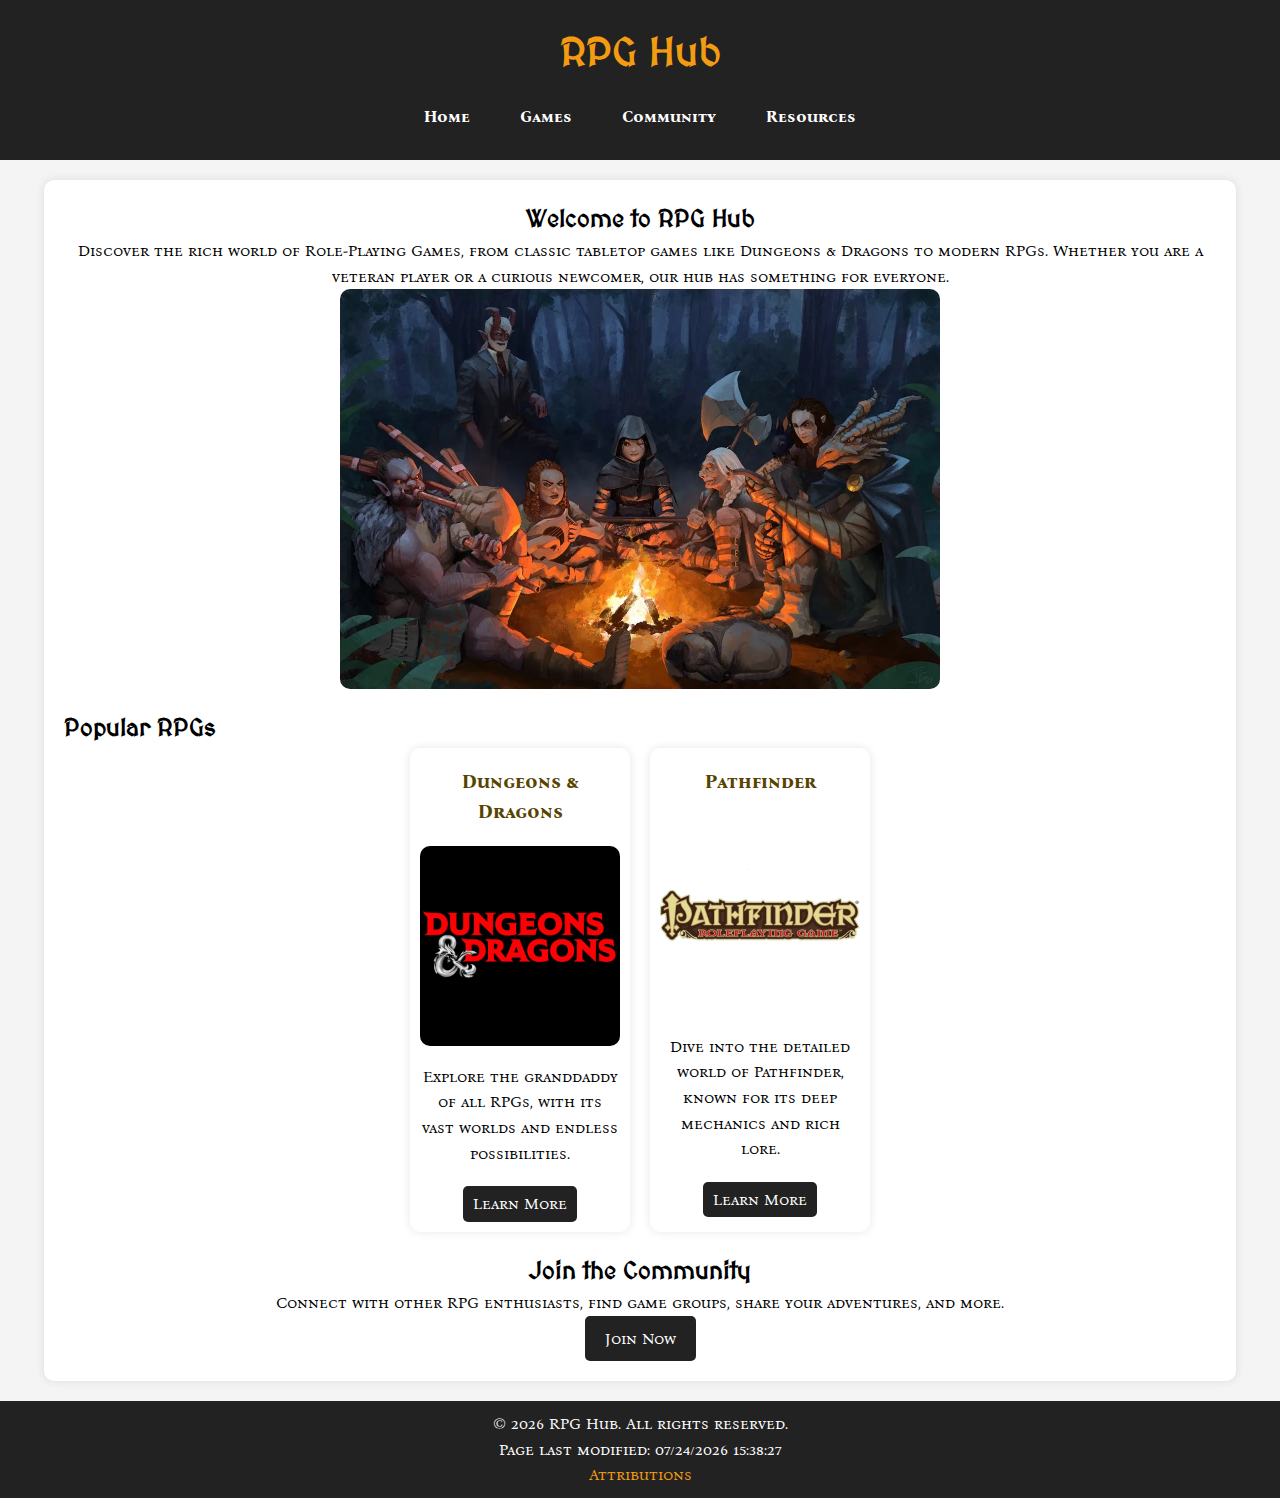
==== index.html @ 0320b75f "rpg hub" ====
<!DOCTYPE html>
<html lang="en">
<head>
    <meta charset="UTF-8">
    <meta name="viewport" content="width=device-width, initial-scale=1.0">
    <meta name="description" content="RPG Hub - A comprehensive resource for Role-Playing Games enthusiasts">
    <meta name="author" content="Guilherme Martinez Gonzaga">
    <title>RPG Hub</title>
    <link rel="stylesheet" href="styles/styles.css">
    <link rel="stylesheet" href="styles/responsive.css">
    <script src="scripts/scripts.js" defer></script>
</head>
<body>
    <header>
        <h1>RPG Hub</h1>
        <nav>
            <ul>
                <li><a href="index.html">Home</a></li>
                <li><a href="games.html">Games</a></li>
                <li><a href="community.html">Community</a></li>
                <li><a href="resources.html">Resources</a></li>
            </ul>
        </nav>
        <div class="hamburger" id="hamburger">
            <div class="bar"></div>
            <div class="bar"></div>
            <div class="bar"></div>
        </div>
    </header>

    <main>
        <section class="intro">
            <h2>Welcome to RPG Hub</h2>
            <p>Discover the rich world of Role-Playing Games, from classic tabletop games like Dungeons & Dragons to modern RPGs. Whether you are a veteran player or a curious newcomer, our hub has something for everyone.</p>
            <img src="images/camp.webp" alt="Role-Playing Games Banner">
        </section>

        <section class="highlights">
            <h2>Popular RPGs</h2>
            <div class="rpg-list">
                <div class="rpg-item">
                    <h3>Dungeons & Dragons</h3>
                    <img src="images/dnd-logo.webp" alt="Dungeons & Dragons">
                    <p>Explore the granddaddy of all RPGs, with its vast worlds and endless possibilities.</p>
                    <a href="games.html#dnd">Learn More</a>
                </div>
                <div class="rpg-item">
                    <h3>Pathfinder</h3>
                    <img src="images/pathfinder-logo.webp" alt="Pathfinder">
                    <p>Dive into the detailed world of Pathfinder, known for its deep mechanics and rich lore.</p>
                    <a href="games.html#pathfinder">Learn More</a>
                </div>
                <!-- Add more RPGs as needed -->
            </div>
        </section>

        <section class="cta">
            <h2>Join the Community</h2>
            <p>Connect with other RPG enthusiasts, find game groups, share your adventures, and more.</p>
            <a href="community.html" class="btn">Join Now</a>
        </section>
    </main>

    <footer>
        <p>© <span id="currentYear"></span> RPG Hub. All rights reserved.</p>
        <p>Page last modified: <span id="lastModified"></span></p>
        <a href="attributions.html">Attributions</a>
    </footer>
</body>
</html>
---- styles/styles.css ----
@import url('https://fonts.googleapis.com/css2?family=Bona+Nova+SC:ital,wght@0,400;0,700;1,400&family=MedievalSharp&display=swap');

/* Reset some basic elements */
body, h1, h2, p, ul, li, img {
    margin: 0;
    padding: 0;
    list-style: none;
}

/* Basic styling */
body {
    font-family: "Bona Nova SC", serif;
    line-height: 1.6;
    background-color: #f4f4f4;
    display: flex;
    flex-direction: column;
    align-items: center;
}

h1, h2 {
    font-family: "MedievalSharp", cursive;
}

header {
    background-color: #222;
    color: #fff;
    width: 100%;
    text-align: center;
    padding: 20px 0;
}

header h1 {
    margin-bottom: 10px;
    font-size: 2.5rem;
    color: #f39c12;
}

nav ul {
    display: flex;
    justify-content: center;
    gap: 20px;
    padding: 10px 0;
}

nav a {
    color: #fff;
    text-decoration: none;
    font-weight: bold;
    padding: 10px 15px;
    border-radius: 5px;
    transition: background-color 0.3s;
}

nav a:hover {
    background-color: #f39c12;
}

main {
    width: 90%;
    max-width: 1200px;
    padding: 20px;
    background-color: #fff;
    box-shadow: 0 0 10px rgba(0, 0, 0, 0.1);
    margin-top: 20px;
    border-radius: 10px;
}

.intro {
    text-align: center;
    margin-bottom: 20px;
}

.intro img {
    max-width: 100%;
    height: auto;
    display: block;
    margin: 0 auto;
    max-height: 400px; /* Resize banner */
    border-radius: 10px;
}

.highlights .rpg-list, .rpg-list {
    display: flex;
    gap: 20px;
    flex-wrap: wrap;
    justify-content: center; /* Center items */
    margin-bottom: 20px;
}

.highlights .rpg-item, .rpg-item {
    flex: 1 1 calc(33% - 20px);
    box-shadow: 0 0 10px rgba(0, 0, 0, 0.1);
    padding: 10px;
    background-color: #fff;
    max-width: 200px; /* Fixed size */
    text-align: center; /* Center content */
    border-radius: 10px;
    transition: transform 0.3s;
}

.highlights .rpg-item img, .rpg-item img {
    max-width: 100%;
    height: auto;
    max-height: 100%;/* Reduced size for games page */
    border-radius: 10px;
}

.highlights .rpg-item:hover, .rpg-item:hover {
    transform: scale(1.05);
}

.highlights .rpg-item h3, .rpg-item h3 {
    margin-top: 10px;
    color: #574400;
}

.highlights .rpg-item p, .rpg-item p {
    margin: 10px 0;
}

.highlights .rpg-item a, .rpg-item a {
    display: inline-block;
    margin-top: 10px;
    padding: 5px 10px;
    background-color: #222;
    color: #fff;
    text-decoration: none;
    border-radius: 5px;
    transition: background-color 0.3s;
}

.highlights .rpg-item a:hover, .rpg-item a:hover {
    background-color: #f39c12;
}

.cta {
    text-align: center;
    margin-top: 20px;
}

.cta .btn {
    display: inline-block;
    padding: 10px 20px;
    background-color: #222;
    color: #fff;
    text-decoration: none;
    border-radius: 5px;
    transition: background-color 0.3s;
}

.cta .btn:hover {
    background-color: #f39c12;
}

.form-section, .group-list {
    margin-top: 20px;
    padding: 20px;
    background-color: #fff;
    box-shadow: 0 0 10px rgba(0, 0, 0, 0.1);
    border-radius: 10px;
    width: 100%;
    max-width: 800px;
}

.form-section form {
    display: flex;
    flex-direction: column;
}

.form-section label {
    margin-top: 10px;
    margin-bottom: 5px;
}

.form-section input, .form-section textarea, .form-section button {
    padding: 10px;
    margin-bottom: 10px;
    border: 1px solid #ccc;
    border-radius: 5px;
}

.form-section button {
    background-color: #222;
    color: #fff;
    cursor: pointer;
    transition: background-color 0.3s;
}

.form-section button:hover {
    background-color: #f39c12;
}

.group-list .group-item {
    background-color: #f9f9f9;
    padding: 10px;
    margin-bottom: 10px;
    border-radius: 5px;
    box-shadow: 0 0 5px rgba(0, 0, 0, 0.1);
}

.group-list .group-item h3 {
    margin-bottom: 5px;
    color: #574400;
}

.group-list .group-item p {
    margin: 5px 0;
}

/* Resources Page Specific Styles */
.resources-list {
    display: flex;
    flex-direction: column;
    gap: 20px;
    margin-top: 20px;
}

.resource-item {
    padding: 20px;
    background-color: #fff;
    box-shadow: 0 0 10px rgba(0, 0, 0, 0.1);
    border-radius: 10px;
    transition: transform 0.3s, box-shadow 0.3s;
}

.resource-item h3 {
    margin-bottom: 10px;
    color: #574400;
}

.resource-item p {
    margin-bottom: 10px;
}

.resource-item a {
    display: inline-block;
    padding: 10px 15px;
    background-color: #222;
    color: #fff;
    text-decoration: none;
    border-radius: 5px;
    transition: background-color 0.3s;
}

.resource-item a:hover {
    background-color: #f39c12;
}

.resource-item:hover {
    transform: scale(1.02);
    box-shadow: 0 0 15px rgba(0, 0, 0, 0.2);
}

/* Hamburger Menu */
.hamburger {
    display: none;
    flex-direction: column;
    cursor: pointer;
    z-index: 2;
    position: absolute;
    top: 30px; /* Adjust as needed */
    right: 30px; /* Adjust as needed */
}

.hamburger .bar {
    width: 25px;
    height: 3px;
    background-color: #fff;
    margin: 4px 0;
    transition: 0.4s;
}

/* When the hamburger menu is active */
.hamburger.active .bar:nth-child(1) {
    transform: rotate(-45deg) translate(-5px, 6px);
}

.hamburger.active .bar:nth-child(2) {
    opacity: 0;
}

.hamburger.active .bar:nth-child(3) {
    transform: rotate(45deg) translate(-5px, -6px);
}

nav ul {
    display: flex;
    justify-content: center;
    gap: 20px;
    padding: 10px 0;
    transition: max-height 0.3s ease-out;
}

nav ul.hidden {
    max-height: 0;
    overflow: hidden;
}

nav ul.show {
    max-height: 200px; /* Adjust as needed */
}

footer {
    background-color: #222;
    color: #fff;
    text-align: center;
    padding: 10px 0;
    width: 100%;
    margin-top: 20px;
}

footer a {
    color: #f39c12;
    text-decoration: none;
}

footer a:hover {
    text-decoration: underline;
}
---- styles/responsive.css ----
/* Default styles for large screens (desktop) */
/* This is where you can place any default styles if needed */

/* Styles for tablets and smaller devices */
@media (max-width: 768px) {
    nav ul {
        flex-direction: column;
    }

    nav a {
        padding: 10px 0;
        text-align: center;
    }

    header {
        display: flex;
        align-items: center;
    }

    header h1 {
        margin-left: 30px;
    }

    main {
        width: 95%;
    }

    .highlights .rpg-item, .rpg-item {
        flex: 1 1 100%;
        max-width: none;
    }

    .highlights .rpg-item img, .rpg-item img {
        max-height: 300px;
    }

    .form-section, .group-list {
        width: 95%;
    }
    .hamburger {
        display: flex;
    }

    nav ul {
        flex-direction: column;
        max-height: 0;
        overflow: hidden;
        position: absolute;
        top: 60px;
        right: 0;
        background-color: #222;
        width: 50%; /* Adjust as needed */
        transition: max-height 0.3s ease-out;
    }

    nav ul.show {
        max-height: 500px; /* Adjust as needed */
    }

    nav a {
        padding: 10px 0;
        text-align: center;
    }
}

/* Styles for mobile devices */
@media (max-width: 480px) {
    header {
        padding: 15px 0;
    }

    header h1 {
        font-size: 2rem;
    }

    nav ul {
        gap: 10px;
    }

    nav a {
        padding: 8px 0;
    }

    main {
        padding: 15px;
    }

    .intro {
        margin-bottom: 15px;
    }

    .resources-list {
        gap: 15px;
    }

    .resource-item {
        padding: 15px;
    }

    .resource-item h3 {
        font-size: 1.2rem;
    }

    .resource-item p {
        font-size: 0.9rem;
    }

    .resource-item a {
        padding: 8px 12px;
        font-size: 0.9rem;
    }

    .highlights .rpg-item img, .rpg-item img {
        max-height: 180px;
    }

    .highlights .rpg-item h3, .rpg-item h3 {
        font-size: 1rem;
    }

    .highlights .rpg-item p, .rpg-item p {
        font-size: 0.9rem;
    }

    .form-section input, .form-section textarea, .form-section button {
        font-size: 0.9rem;
        padding: 8px;
    }

    .form-section button {
        padding: 8px 12px;
    }

    .group-list .group-item h3 {
        font-size: 1rem;
    }

    .group-list .group-item p {
        font-size: 0.9rem;
    }
}

/* Styles for ultra-small devices (e.g., older phones) */
@media (max-width: 320px) {
    header h1 {
        font-size: 1.8rem;
    }

    nav ul {
        gap: 5px;
    }

    nav a {
        padding: 5px 0;
        font-size: 0.8rem;
    }

    .resource-item h3 {
        font-size: 1rem;
    }

    .resource-item p {
        font-size: 0.8rem;
    }

    .resource-item a {
        padding: 5px 10px;
        font-size: 0.8rem;
    }

    .highlights .rpg-item h3, .rpg-item h3 {
        font-size: 0.9rem;
    }

    .highlights .rpg-item p, .rpg-item p {
        font-size: 0.8rem;
    }

    .form-section input, .form-section textarea, .form-section button {
        font-size: 0.8rem;
        padding: 5px;
    }

    .form-section button {
        padding: 5px 10px;
    }

    .group-list .group-item h3 {
        font-size: 0.9rem;
    }

    .group-list .group-item p {
        font-size: 0.8rem;
    }
}
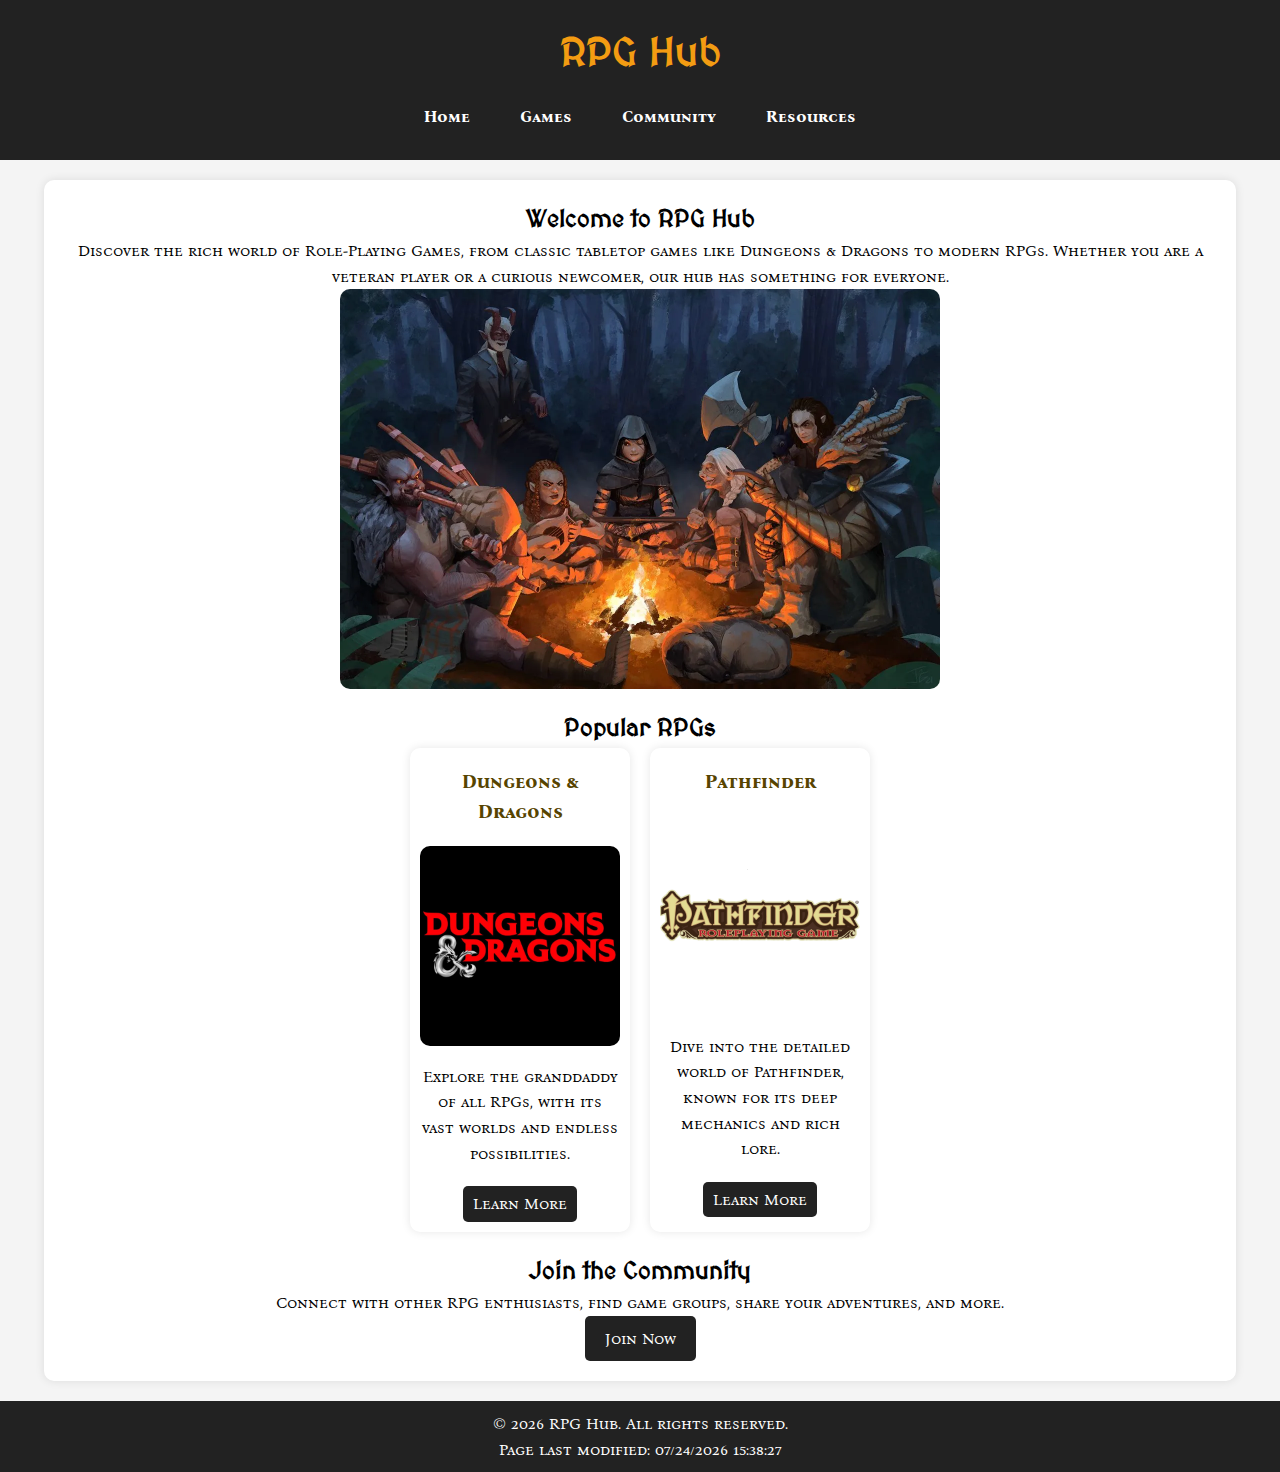
==== commit 2c8f4f29: "changes" ====
--- a/index.html
+++ b/index.html
@@ -64,7 +64,6 @@
     <footer>
         <p>© <span id="currentYear"></span> RPG Hub. All rights reserved.</p>
         <p>Page last modified: <span id="lastModified"></span></p>
-        <a href="attributions.html">Attributions</a>
     </footer>
 </body>
 </html>
--- a/styles/styles.css
+++ b/styles/styles.css
@@ -63,6 +63,7 @@
     box-shadow: 0 0 10px rgba(0, 0, 0, 0.1);
     margin-top: 20px;
     border-radius: 10px;
+    text-align: center;
 }
 
 .intro {
